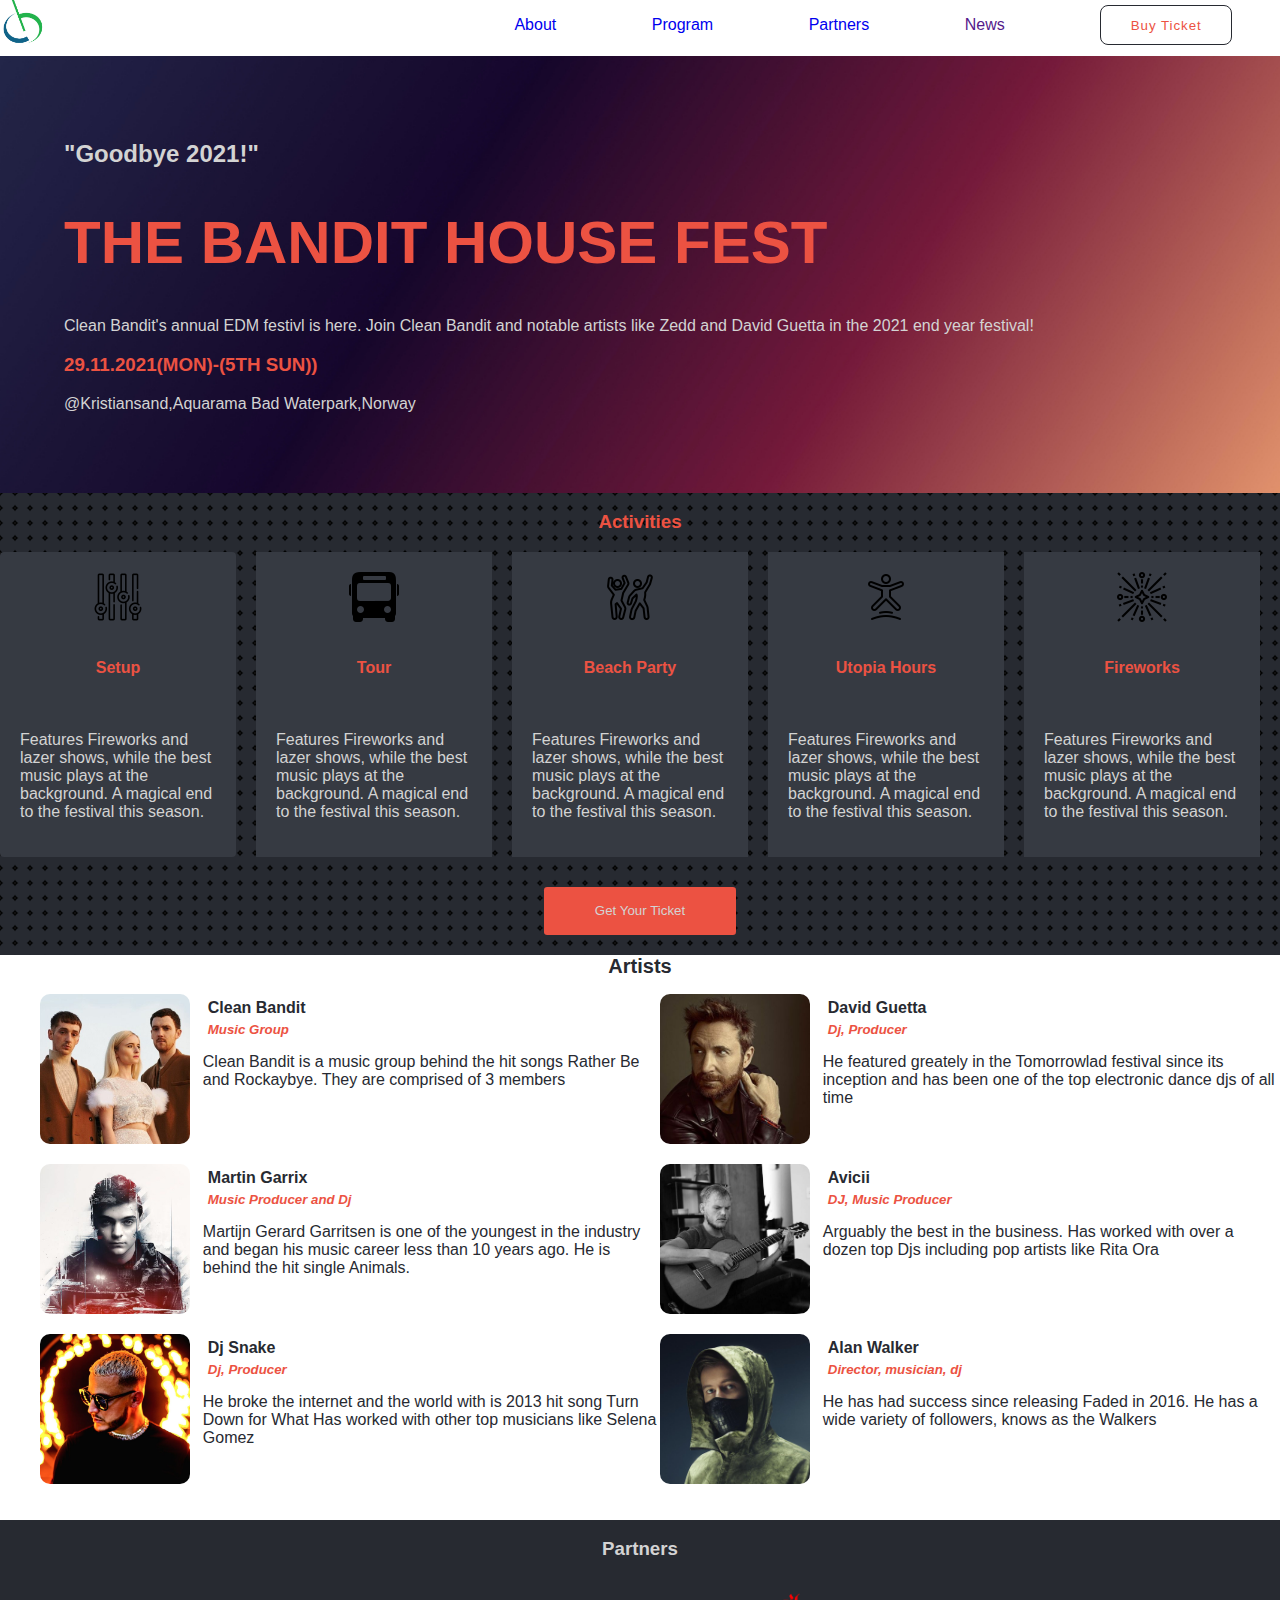
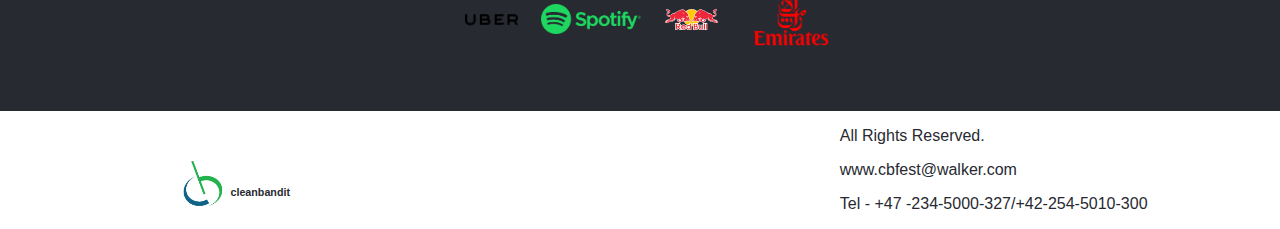
==== index.html @ acf460ab "Add files to the Capstone Project(Html,css,javascript,images,linter checkers)" ====
<!DOCTYPE html>
<html lang="en">
  <head>
    <meta charset="UTF-8" />
    <meta http-equiv="X-UA-Compatible" content="IE=edge" />
    <meta name="viewport" content="width=device-width, initial-scale=1.0" />
    <title>Capstone Project</title>
    <link rel="stylesheet" href="main.css" />
  </head>
  <body>
    <header class="header">
      <div class="top-bar">
        <i class="fab fa-instagram"></i>
        <i class="fab fa-instagram"></i>
        <i class="fab fa-instagram"></i>
        <i class="fab fa-instagram"></i>
      </div>
      <nav class="my-nav">
        <div class="my-logo">
          <a href="index.html"><img src="./images/cblogo.png" alt="link" /></a>
        </div>
        <div class="hamburger" id="hamburger">
          <img src="./images/more.png" alt="hamburger icon" />
        </div>
        <div class="nav-bar">
          <ul>
            <li>
              <a href="about.html"><p>About</p></a>
            </li>
            <li>
              <a href="#programme"><p>Program</p></a>
            </li>
            <li>
              <a href="#sponserr"><p>Partners</p></a>
            </li>
            <li>
              <a href="" class="new"><p>News</p></a>
            </li>
            <li>
              <button type="button" class="book" id="bookpage">
                Buy Ticket
              </button>
            </li>
          </ul>
        </div>
        <div class="modalcontainer" id="mcontainer">
          <span class="times" id="times">&times;</span>
          <div class="modal">
            <a href="about.html"><p>About</p></a>
            <a href="" id="programpage"><p>Program</p></a>
            <a href="" id="sponsor"><p>Sponsor</p></a>
            <a href="" id="news"><p>News</p></a>
            <a href="" id="boookpage"><p>Book</p></a>
          </div>
        </div>
      </nav>
    </header>
    <section class="hero-section">
      <div class="subtitle"><h2>"Goodbye 2021!"</h2></div>
      <div class="title">
        <h1>THE BANDIT HOUSE FEST</h1>
      </div>
      <div class="description">
        <p>
          Clean Bandit's annual EDM festivl is here. Join Clean Bandit and
          notable artists like Zedd and David Guetta in the 2021 end year
          festival!
        </p>
      </div>
      <div class="date">
        <h3>29.11.2021(MON)-(5TH SUN))</h3>
      </div>
      <div class="venue">
        <p>@Kristiansand,Aquarama Bad Waterpark,Norway</p>
      </div>
    </section>
    <section class="program" id="programme">
      <div class="activities"><h3>Activities</h3></div>
      <div class="container">
        <div class="act-one">
          <img src="./images/setup-50.png" alt="" />
          <h6>Setup</h6>
          <p>
            Features Fireworks and lazer shows, while the best music plays at
            the background. A magical end to the festival this season.
          </p>
        </div>
        <div class="act-two">
          <img src="./images/bus-50.png" alt="" />
          <h6>Tour</h6>
          <p>
            Features Fireworks and lazer shows, while the best music plays at
            the background. A magical end to the festival this season.
          </p>
        </div>
        <div class="act-three">
          <img src="./images/tparty-50.png" alt="" />
          <h6>Beach Party</h6>
          <p>
            Features Fireworks and lazer shows, while the best music plays at
            the background. A magical end to the festival this season.
          </p>
        </div>
        <div class="act-four">
          <img src="./images/jump-50.png" alt="" />
          <h6>Utopia Hours</h6>
          <p>
            Features Fireworks and lazer shows, while the best music plays at
            the background. A magical end to the festival this season.
          </p>
        </div>
        <div class="act-five">
          <img src="./images/fireworks-50.png" alt="" />
          <h6>Fireworks</h6>
          <p>
            Features Fireworks and lazer shows, while the best music plays at
            the background. A magical end to the festival this season.
          </p>
        </div>
      </div>
      <div class="book-ticket">
        <button class="ticket" id="bookticket" type="button">
          Get Your Ticket
        </button>
      </div>
    </section>
    <section class="headliners" id="headliners">
      <div class="artistss" id="artistss"></div>
      <ul>
        <li class="card1">
          <img id="img1" src="." alt="cleanbandit image" />
          <div class="awname">
            <h4 id="ha"></h4>
            <h5 id="h1"></h5>
            <p id="p1"></p>
          </div>
        </li>
        <li class="card2">
          <img id="img2" src="." alt="David Guettta  image" />
          <div class="dgname">
            <h4 id="hb"></h4>
            <h5 id="h2"></h5>
            <p id="p2"></p>
          </div>
        </li>
        <li class="card3">
          <img id="img3" src="." alt="martin Garrix images" />
          <div class="mname">
            <h4 id="hc"></h4>
            <h5 id="h3"></h5>
            <p id="p3"></p>
          </div>
        </li>
        <li class="card4">
          <img id="img4" src="." alt="Avicii image" />
          <div class="aname">
            <h4 id="hd"></h4>
            <h5 id="h4"></h5>
            <p id="p4"></p>
          </div>
        </li>
        <li class="card5">
          <img id="img5" src="." alt="Dj Snake image" />
          <div class="dname">
            <h4 id="he"></h4>
            <h5 id="h5"></h5>
            <p id="p5"></p>
          </div>
        </li>
        <li class="card6">
          <img id="img6" src="." alt="Alan Walker" />
          <div class="cname">
            <h4 id="hf"></h4>
            <h5 id="h6"></h5>
            <p id="p6"></p>
          </div>
        </li>
      </ul>
    </section>
    <section class="partner">
      <h3>Partners</h3>
      <div class="partners" id="sponserr">
        <div class="transport">
          <img src="./images/uber-50.png" alt="uber" />
        </div>
        <div class="spotify">
          <img src="./images/spotify.png" alt="spotify image" />
        </div>
        <div class="drinks">
          <img src="./images/red-bull-logo.png" alt="redbull image" />
        </div>
        <div class="Air">
          <img src="/images/fly.png" alt="fly emirates" />
        </div>
      </div>
    </section>
    <footer class="footer">
      <div class="logo">
        <img src="./images/cblogo.png" alt="" />
        <h6>cleanbandit</h6>
      </div>
      <span class="divide"></span>
      <div class="part2">
        <div class="rights"><p>All Rights Reserved.</p></div>
        <div class="web"><p>www.cbfest@walker.com</p></div>
        <div class="contact">
          <p>Tel - +47 -234-5000-327/+42-254-5010-300</p>
        </div>
      </div>
    </footer>
    <script src="main.js"></script>
    <script src="data.js"></script>
  </body>
</html>
---- main.css ----
html,
body {
  margin: 0;
  padding: 0;
  width: 100%;
  overflow-x: hidden;
  font-family: "Lato", sans-serif;
  color: #272a31;
  display: flex;
  flex-direction: column;
  justify-content: center;
}

.header {
  margin-bottom: 1.25rem;
}

.my-logo {
  display: flex;
  flex-direction: row;
  width: 100%;
  align-items: center;
  cursor: pointer;
}

.my-logo img {
  width: 50px;
  height: 50px;
}

.my-logo h6 {
  font-size: 1rem;
  margin: 0;
  width: 70%;
}

.hamburger {
  width: 10%;
}

.hamburger img {
  width: 40px;
  height: 40px;
  position: relative;
  right: 0;
  float: right;
}

#mcontainer {
  position: fixed;
  width: 100%;
  height: 100vh;
  background-color: #ec5242;
  opacity: 1;
  top: 0;
  display: none;
}

.modal {
  display: flex;
  flex-direction: column;
  align-items: center;
  padding-top: 7.25rem;
  z-index: 5;
}

.modal a {
  text-decoration: none;
  color: #d3d3d3;
  font-size: 2rem;
}

.times {
  position: fixed;
  float: right;
  right: 10%;
  top: 2rem;
  font-size: 2.5rem;
}

.my-nav {
  display: flex;
  position: fixed;
  justify-content: space-around;
  width: 100%;
  top: 0;
  background-color: #fff;
}

.nav-bar {
  display: none;
}

.about-hero-section {
  padding: 4%;
  margin-top: 2.25rem;
  display: flex;
  flex-direction: column;
  align-items: center;
  border-style: solid;
  border-color: #d3d3d3;
  border-width: 2px;
}

.about-title {
  width: 70%;
  height: 30%;
}

.bandit h1 {
  color: #ec5242;
  opacity: 0.9;
  font-size: 2.5rem;
}

.acontact {
  display: flex;
  flex-direction: column;
  padding: 5%;
}

.logo-description {
  display: flex;
  flex-direction: column;
  justify-content: center;
  align-items: center;
  padding: 5%;
  border-style: solid;
  border-radius: 0.1875rem;
  border-color: #ec5242;
}

.logo-description img {
  width: 8.25rem;
  height: 8.25rem;
}

.past-festivals {
  display: flex;
  flex-direction: column;
  align-items: center;
  padding: 5%;
}

.past-festivals img {
  width: 22.5rem;
  height: 11.25rem;
  border-radius: 0.5rem;
}

.hero-section {
  background-image: url(./images/gradienta.jpg);
  background-repeat: no-repeat;
  background-size: cover;
  padding: 5%;
  margin-top: 2.25rem;
}

.subtitle {
  width: 100%;
  color: #d3d3d3;
}

.title {
  color: #ec5242;
  font-weight: 800;
  font-size: 30px;

  /* webkit-text-fill-color: #ec5242;
  -webkit-background-clip: text; */
}

.description {
  color: #d3d3d3;
}

.date {
  color: #d3d3d3;
}

.venue {
  color: #d3d3d3;
}

.program {
  display: flex;
  width: 100%;
  flex-direction: column;
  align-items: center;
  align-content: center;
  justify-content: space-between;
  background-color: #272a31;
  background-size: 15px 15px;
  background-image: radial-gradient(transparent 8px, #000, #242121);
  background-repeat: repeat;
}

.program p {
  color: #d3d3d3;
}

.program h6 {
  color: #ec5242;
  font-size: 1rem;
}

.activities {
  color: #ec5242;
}

.act-one {
  width: 100%;
  height: 20%;
  background-color: #363a42;
  display: -ms-grid;
  display: grid;
  grid-template-columns: 0.15fr 0.25fr 0.6fr;
  align-items: center;
  margin-bottom: 30px;
}

.act-two {
  width: 100%;
  height: 20%;
  background-color: #363a42;
  display: -ms-grid;
  display: grid;
  grid-template-columns: 0.15fr 0.25fr 0.6fr;
  align-items: center;
  margin-bottom: 30px;
}

.act-three {
  width: 100%;
  height: 20%;
  background-color: #363a42;
  display: -ms-grid;
  display: grid;
  grid-template-columns: 0.15fr 0.25fr 0.6fr;
  align-items: center;
  margin-bottom: 30px;
}

.act-four {
  width: 100%;
  height: 20%;
  background-color: #363a42;
  display: -ms-grid;
  display: grid;
  grid-template-columns: 0.15fr 0.25fr 0.6fr;
  align-items: center;
  margin-bottom: 30px;
}

.act-five {
  width: 100%;
  height: 20%;
  background-color: #363a42;
  display: -ms-grid;
  display: grid;
  grid-template-columns: 0.15fr 0.25fr 0.6fr;
  align-items: center;
  margin-bottom: 30px;
}

.ticket {
  background-color: #ec5242;
  width: 12rem;
  height: 3rem;
  color: #d3d3d3;
  border: none;
  border-radius: 0.2rem;
  margin-bottom: 1.25rem;
}

.ticket:hover {
  width: 12.5rem;
  height: 3.5rem;
}

.headliners {
  display: flex;
  flex-direction: column;
  align-items: center;
}

.partners img {
  width: 100px;
  height: 50%;
  object-fit: contain;
  padding: 1%;
}

.footer img {
  width: 50px;
  height: 50px;
}

.headliners img:hover {
  border-left: #ec5242 solid 5px;
  cursor: pointer;
  border-right: #272a31 solid 5px;
  border-top: #272a31 solid 5px;
  border-bottom: #ec5242 solid 5px;
}

.artistss {
  font-size: 1.25rem;
  color: #272a31;
  font-weight: 800;
}

.headliners ul li {
  display: flex;
  flex-direction: row;
  justify-content: space-around;
}

#img1 {
  width: 150px;
  height: 150px;
  border-radius: 10px;
  background-size: cover;
  margin-bottom: 1.25rem;
}

#img2 {
  width: 180px;
  height: 150px;
  background-size: cover;
  border-radius: 10px;
  margin-bottom: 1.25rem;
}

#img3 {
  width: 150px;
  height: 150px;
  border-radius: 10px;
  background-size: cover;
  margin-bottom: 1.25rem;
}

#img4 {
  width: 150px;
  height: 150px;
  border-radius: 10px;
  background-size: cover;
  margin-bottom: 1.25rem;
}

#img5 {
  width: 150px;
  height: 150px;
  border-radius: 10px;
  background-size: cover;
  margin-bottom: 1.25rem;
}

#img6 {
  width: 150px;
  height: 150px;
  border-radius: 10px;
  background-size: cover;
  margin-bottom: 1.25rem;
}

.headliners h4,
h5 {
  margin: 5px;
}

#h1 {
  color: #ec5242;
  font-style: italic;
}

#h2 {
  color: #ec5242;
  font-style: italic;
}

#h3 {
  color: #ec5242;
  font-style: italic;
}

#h4 {
  color: #ec5242;
  font-style: italic;
}

#h5 {
  color: #ec5242;
  font-style: italic;
}

#h6 {
  color: #ec5242;
  font-style: italic;
}

.awname {
  padding-left: 0.8rem;
}

.dgname {
  padding-left: 0.8rem;
}

.mname {
  padding-left: 0.8rem;
}

.aname {
  padding-left: 0.8rem;
}

.dname {
  padding-left: 0.8rem;
}

.cname {
  padding-left: 0.8rem;
}

.partner {
  display: flex;
  flex-direction: column;
  justify-content: center;
  align-items: center;
  background-color: #272a31;
  height: 100%;
  width: 100%;
}

.partner h3 {
  color: #d3d3d3;
}

.partners {
  display: flex;
  padding: 1%;
}

.footer {
  display: flex;
  width: 100%;
  justify-content: space-around;
}

.logo {
  display: flex;
  padding-left: 3rem;
  padding-top: 2.125rem;
  margin-right: 1.25rem;
}

@media screen and (min-width: 768px) {
  body {
    margin: 0;
    padding: 0;
  }

  .nav-bar {
    display: flex;
    width: 100%;
  }

  .hamburger {
    display: none;
  }

  .my-logo {
    width: 50%;
  }

  .my-nav {
    width: 100%;
    height: 3.125rem;
    background-color: #fff;
    align-items: center;
    display: flex;
  }

  .nav-bar ul {
    display: flex;
    width: 100%;
    justify-content: space-around;
  }

  .nav-bar ul li {
    list-style: none;
  }

  .nav-bar ul li a {
    text-decoration: none;
  }

  .book {
    color: #ec5242;
    text-align: center;
    letter-spacing: 0.07em;
    background-color: transparent;
    border: 0.0625rem;
    border-style: solid;
    border-color: #272a31;
    border-radius: 0.5rem;
    width: 8.25rem;
    height: 2.5rem;
    margin-top: 0.3125rem;
  }

  .subtitle {
    color: #d3d3d3;
  }

  .date h3 {
    color: #ec5242;
  }

  .description {
    color: #d3d3d3;
  }

  .hero-section {
    background-image: url(./images/gradienta.jpg);
    background-repeat: no-repeat;
    background-size: cover;
    background-position: center;
    padding: 5%;
    margin-top: 2.25rem;
  }

  .program {
    display: flex;
    flex-direction: column;
    justify-content: space-around;
  }
  .program p {
    color: #d3d3d3;
  }

  .container {
    display: flex;
  }

  .act-one {
    display: flex;
    flex-direction: column;
    border-radius: 0.25rem;
    padding: 20px;
    margin-right: 1.25rem;
  }

  .act-two {
    display: flex;
    flex-direction: column;
    padding: 20px;
    margin-right: 1.25rem;
  }

  .act-three {
    display: flex;
    flex-direction: column;
    padding: 20px;
    margin-right: 1.25rem;
  }

  .act-four {
    display: flex;
    flex-direction: column;
    padding: 20px;
    margin-right: 1.25rem;
  }

  .act-five {
    display: flex;
    flex-direction: column;
    padding: 20px;
    margin-right: 1.25rem;
  }

  .headliners {
    display: flex;
  }

  .headliners ul {
    display: -ms-grid;
    display: grid;
    grid-template-columns: 1fr 1fr;
  }

  .past-festivals img {
    width: 90%;
    height: 60%;
    display: flex;
    flex-direction: column;
  }

  .about-hero-section {
    background-image: url(./images/gradienta.jpg);
    background-repeat: no-repeat;
    background-size: cover;
  }

  .about-title p {
    color: #d3d3d3;
    z-index: 3;
  }

  .acontact {
    color: #d3d3d3;
    z-index: 3;
  }

  .footer {
    display: flex;
    justify-content: space-around;
  }

  .logo {
    padding-top: 3.125rem;
  }
}
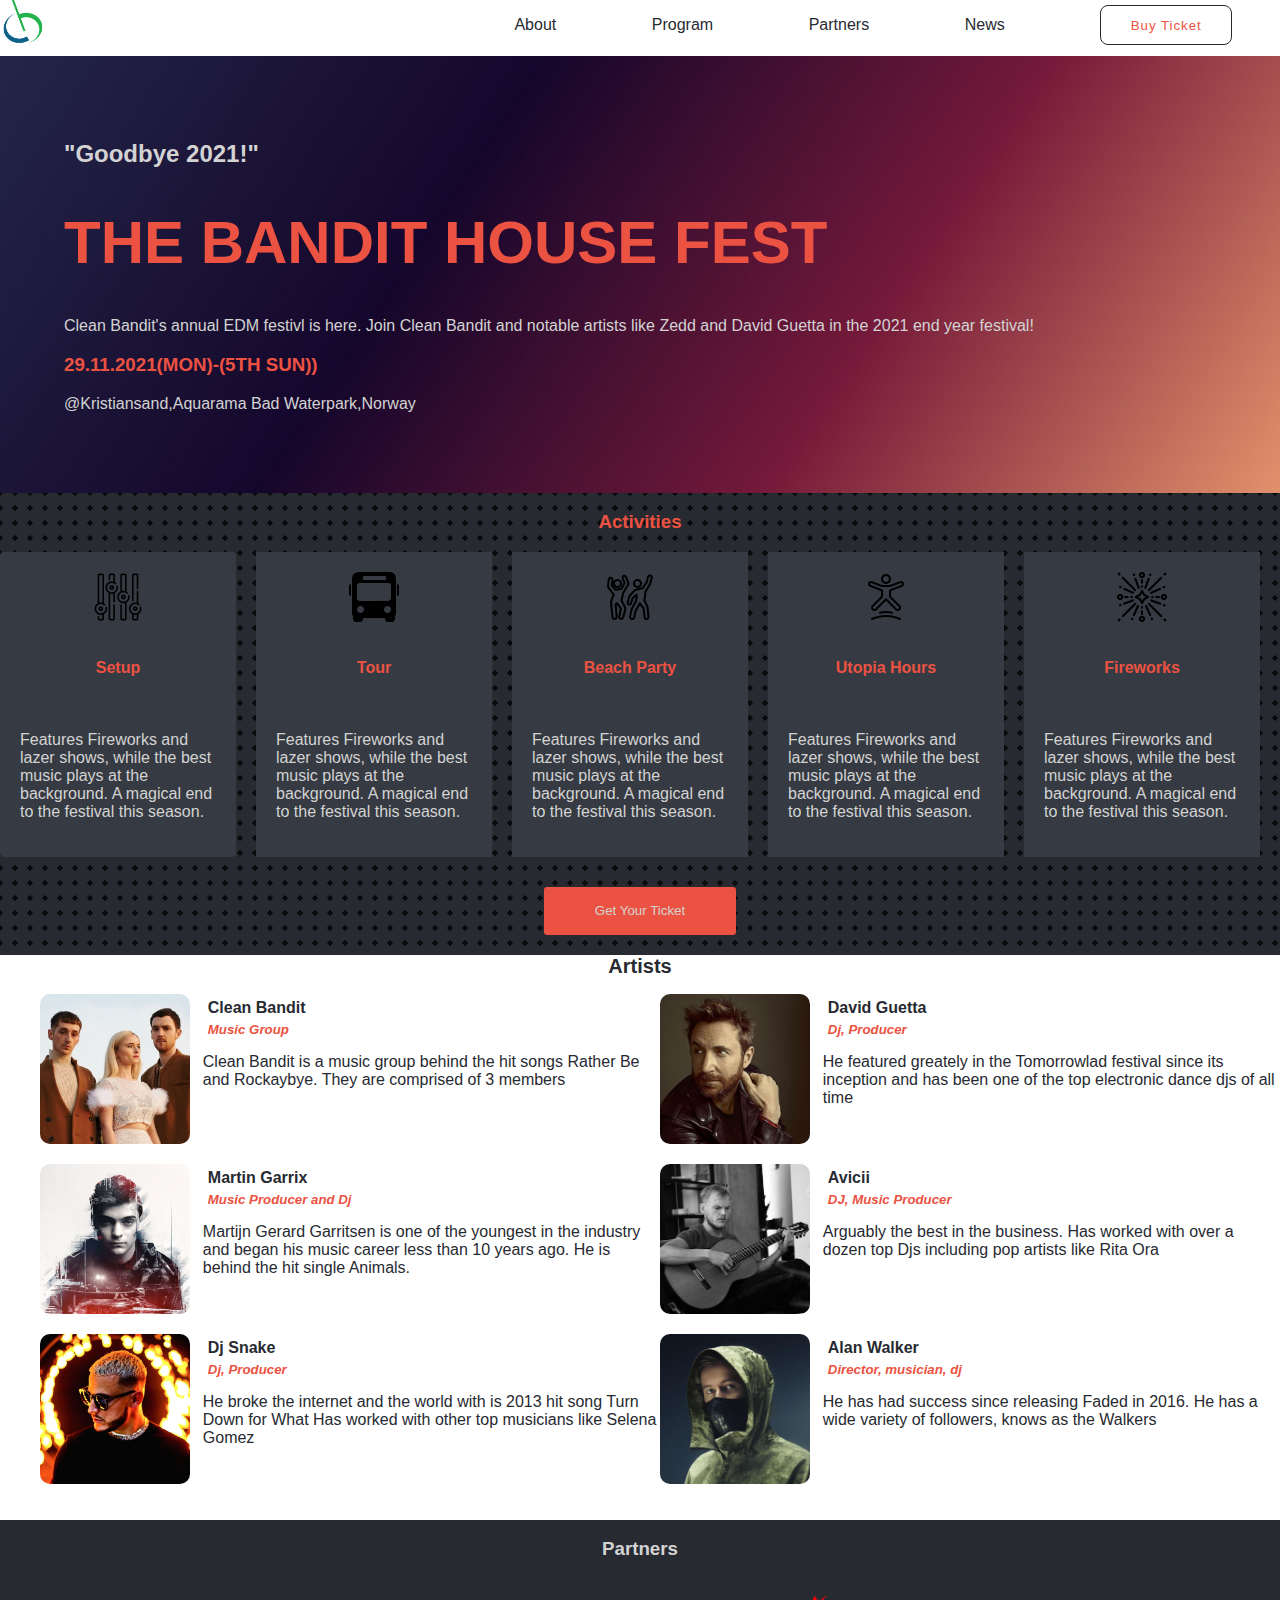
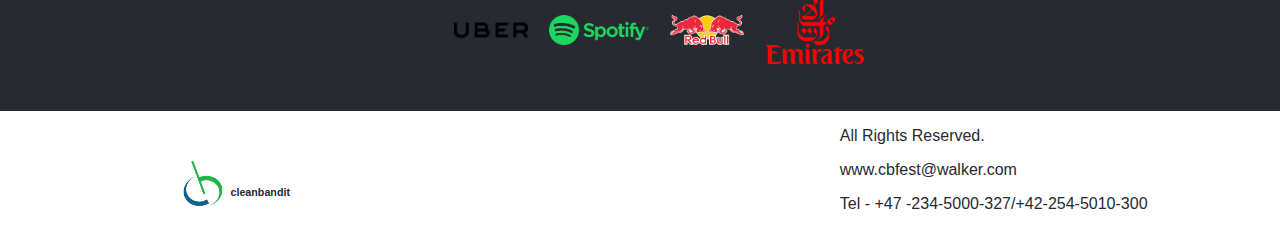
==== commit 94be45c3: "Make minor changes to nav-bar/edited readme screenshots" ====
--- a/index.html
+++ b/index.html
@@ -189,8 +189,8 @@
         <div class="drinks">
           <img src="./images/red-bull-logo.png" alt="redbull image" />
         </div>
-        <div class="Air">
-          <img src="/images/fly.png" alt="fly emirates" />
+        <div class="air">
+          <img src="./images/fly.png" alt="fly emirates" />
         </div>
       </div>
     </section>
--- a/main.css
+++ b/main.css
@@ -89,6 +89,7 @@
 
 .nav-bar {
   display: none;
+  color: #272a31;
 }
 
 .about-hero-section {
@@ -286,7 +287,7 @@
 
 .partners img {
   width: 100px;
-  height: 50%;
+  height: 70%;
   object-fit: contain;
   padding: 1%;
 }
@@ -441,7 +442,18 @@
   display: flex;
   padding: 1%;
 }
-
+.transport {
+  margin-right: 2%;
+}
+.spotify {
+  margin-right: 2%;
+}
+.drinks {
+  margin-right: 2%;
+}
+.air {
+  margin-right: 2%;
+}
 .footer {
   display: flex;
   width: 100%;
@@ -494,6 +506,7 @@
 
   .nav-bar ul li a {
     text-decoration: none;
+    color: #272a31;
   }
 
   .book {
@@ -536,6 +549,7 @@
     flex-direction: column;
     justify-content: space-around;
   }
+
   .program p {
     color: #d3d3d3;
   }
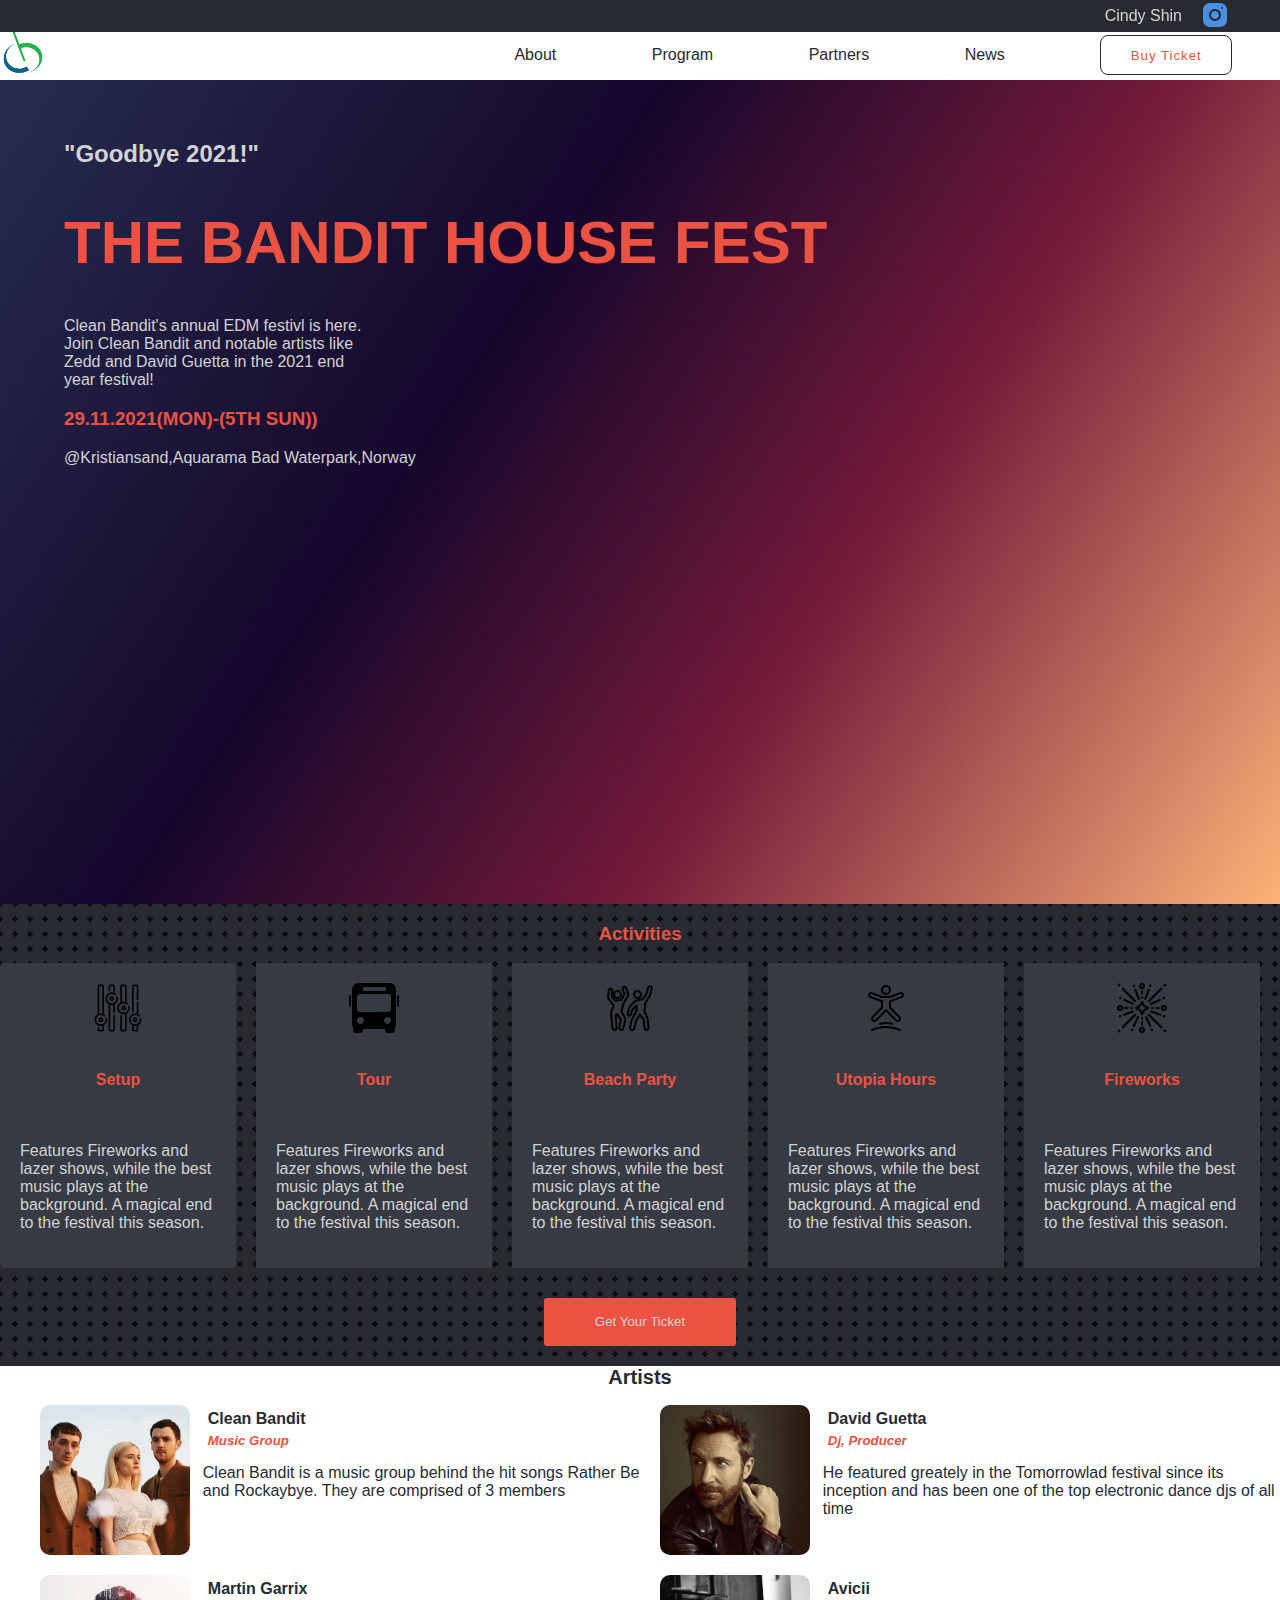
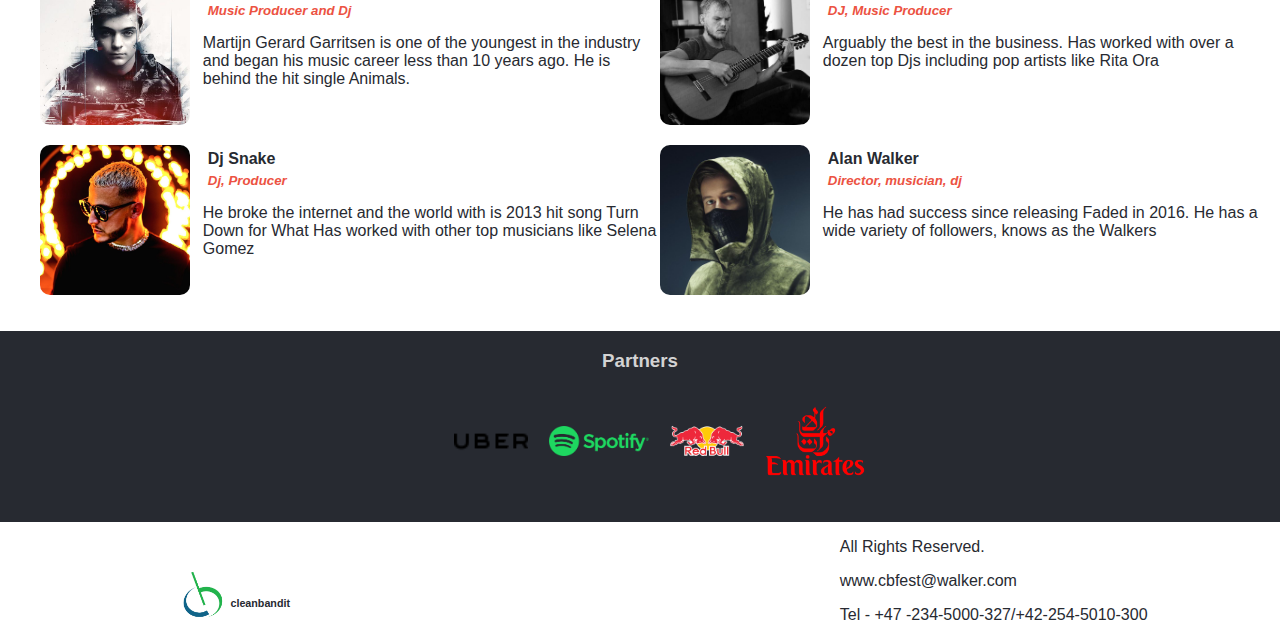
==== commit 07ff7015: "Modified files, added top nav bar" ====
--- a/index.html
+++ b/index.html
@@ -9,13 +9,13 @@
   </head>
   <body>
     <header class="header">
-      <div class="top-bar">
-        <i class="fab fa-instagram"></i>
-        <i class="fab fa-instagram"></i>
-        <i class="fab fa-instagram"></i>
-        <i class="fab fa-instagram"></i>
-      </div>
       <nav class="my-nav">
+        <div class="top-bar">
+          <a href=""
+            ><img class="insta" src="./images/instagram-30.png" alt=""
+          /></a>
+          <p>Cindy Shin</p>
+        </div>
         <div class="my-logo">
           <a href="index.html"><img src="./images/cblogo.png" alt="link" /></a>
         </div>
--- a/main.css
+++ b/main.css
@@ -78,6 +78,10 @@
   font-size: 2.5rem;
 }
 
+.top-bar {
+  display: none;
+}
+
 .my-nav {
   display: flex;
   position: fixed;
@@ -100,7 +104,11 @@
   align-items: center;
   border-style: solid;
   border-color: #d3d3d3;
-  border-width: 2px;
+  border-width: 0;
+  background-image: url(./images/gradienta.jpg);
+  background-repeat: no-repeat;
+  background-size: cover;
+  height: 90vh;
 }
 
 .about-title {
@@ -108,9 +116,12 @@
   height: 30%;
 }
 
+.about-title p {
+  color: #d3d3d3;
+}
+
 .bandit h1 {
   color: #ec5242;
-  opacity: 0.9;
   font-size: 2.5rem;
 }
 
@@ -118,6 +129,7 @@
   display: flex;
   flex-direction: column;
   padding: 5%;
+  color: #d3d3d3;
 }
 
 .logo-description {
@@ -155,6 +167,7 @@
   background-size: cover;
   padding: 5%;
   margin-top: 2.25rem;
+  height: 90vh;
 }
 
 .subtitle {
@@ -442,18 +455,23 @@
   display: flex;
   padding: 1%;
 }
+
 .transport {
   margin-right: 2%;
 }
+
 .spotify {
   margin-right: 2%;
 }
+
 .drinks {
   margin-right: 2%;
 }
+
 .air {
   margin-right: 2%;
 }
+
 .footer {
   display: flex;
   width: 100%;
@@ -468,6 +486,7 @@
 }
 
 @media screen and (min-width: 768px) {
+  html,
   body {
     margin: 0;
     padding: 0;
@@ -492,6 +511,8 @@
     background-color: #fff;
     align-items: center;
     display: flex;
+    position: fixed;
+    top: 1.875rem;
   }
 
   .nav-bar ul {
@@ -507,6 +528,28 @@
   .nav-bar ul li a {
     text-decoration: none;
     color: #272a31;
+  }
+
+  .top-bar {
+    width: 100%;
+    height: 2rem;
+    background-color: #272a31;
+    position: fixed;
+    top: 0;
+    display: flex;
+    align-items: center;
+  }
+
+  .insta {
+    position: fixed;
+    right: 3.125rem;
+    top: 0;
+  }
+
+  .top-bar p {
+    position: fixed;
+    right: 6.125rem;
+    color: #d3d3d3;
   }
 
   .book {
@@ -533,6 +576,7 @@
 
   .description {
     color: #d3d3d3;
+    width: 18.75rem;
   }
 
   .hero-section {
@@ -542,6 +586,7 @@
     background-position: center;
     padding: 5%;
     margin-top: 2.25rem;
+    height: 80vh;
   }
 
   .program {
@@ -604,11 +649,14 @@
     grid-template-columns: 1fr 1fr;
   }
 
+  .past-festivals {
+    display: flex;
+  }
+
   .past-festivals img {
-    width: 90%;
-    height: 60%;
-    display: flex;
-    flex-direction: column;
+    width: 400px;
+    height: 200px;
+    display: flex;
   }
 
   .about-hero-section {
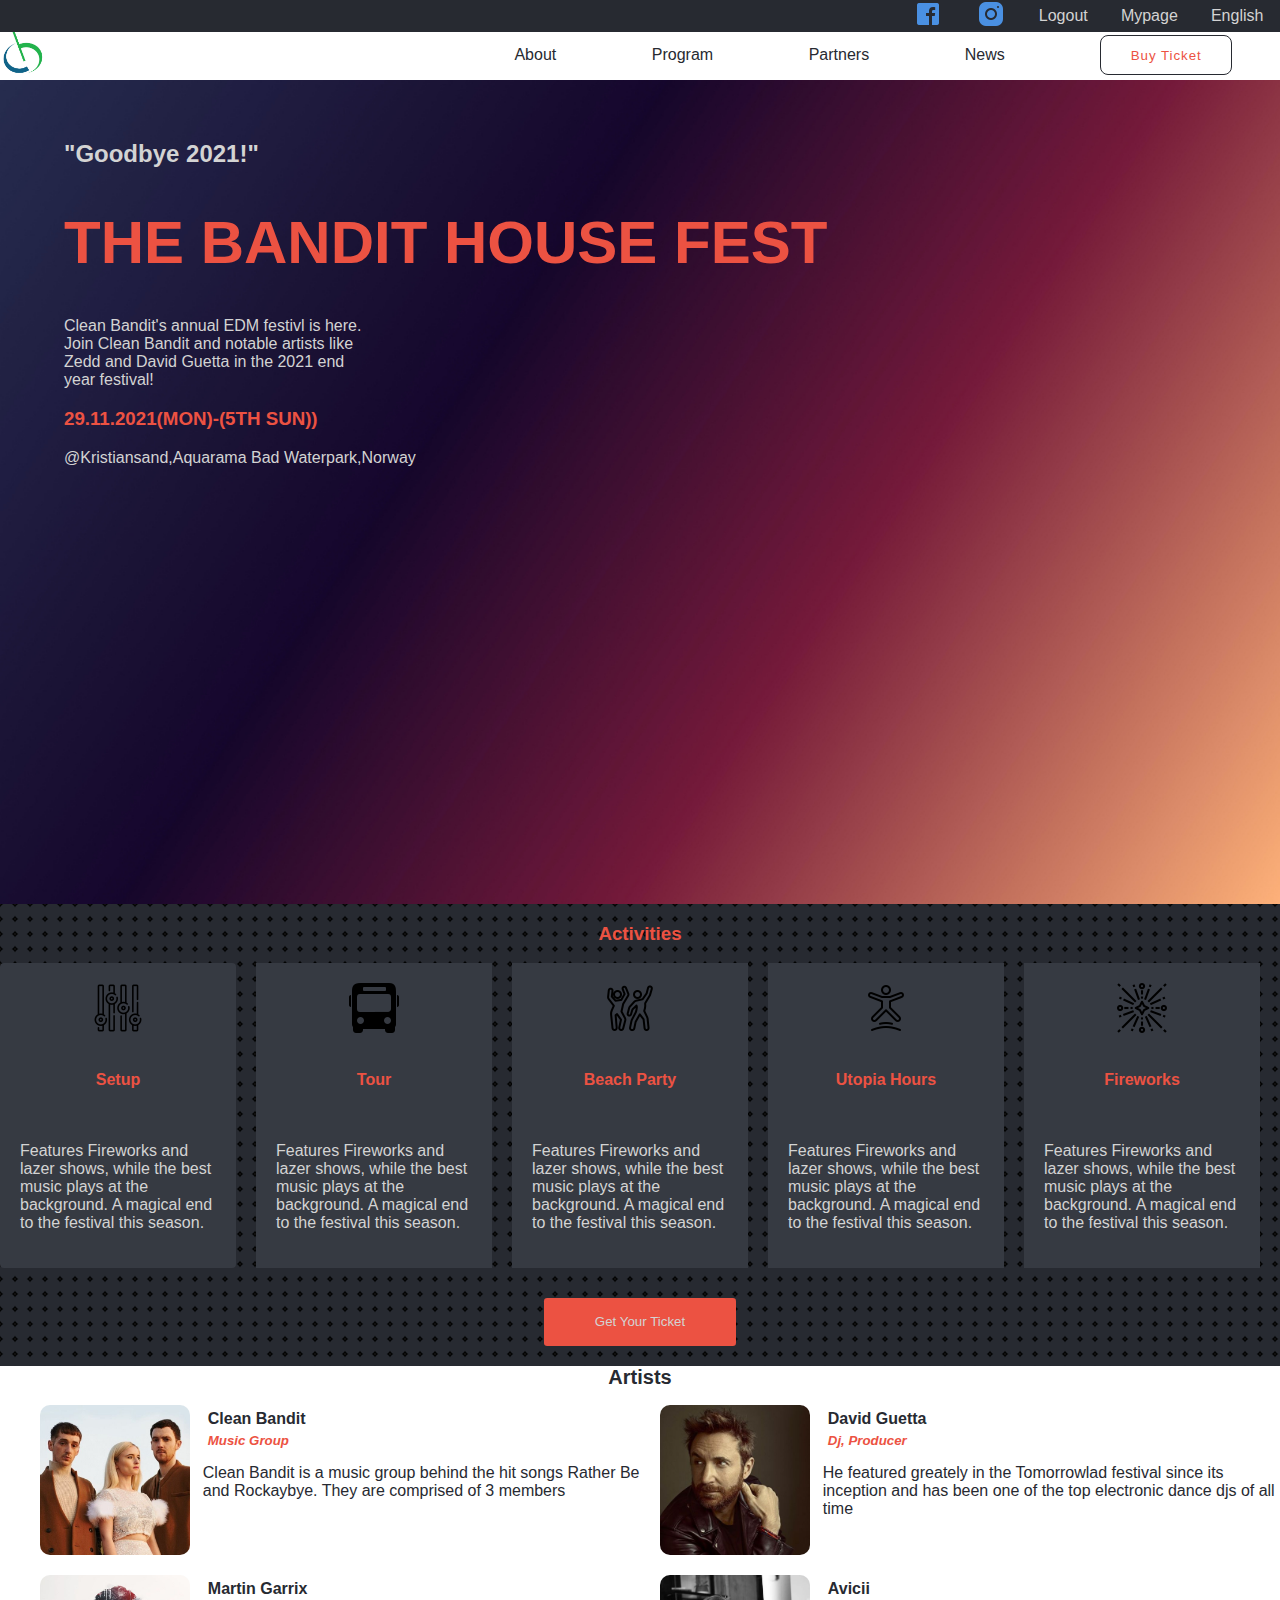
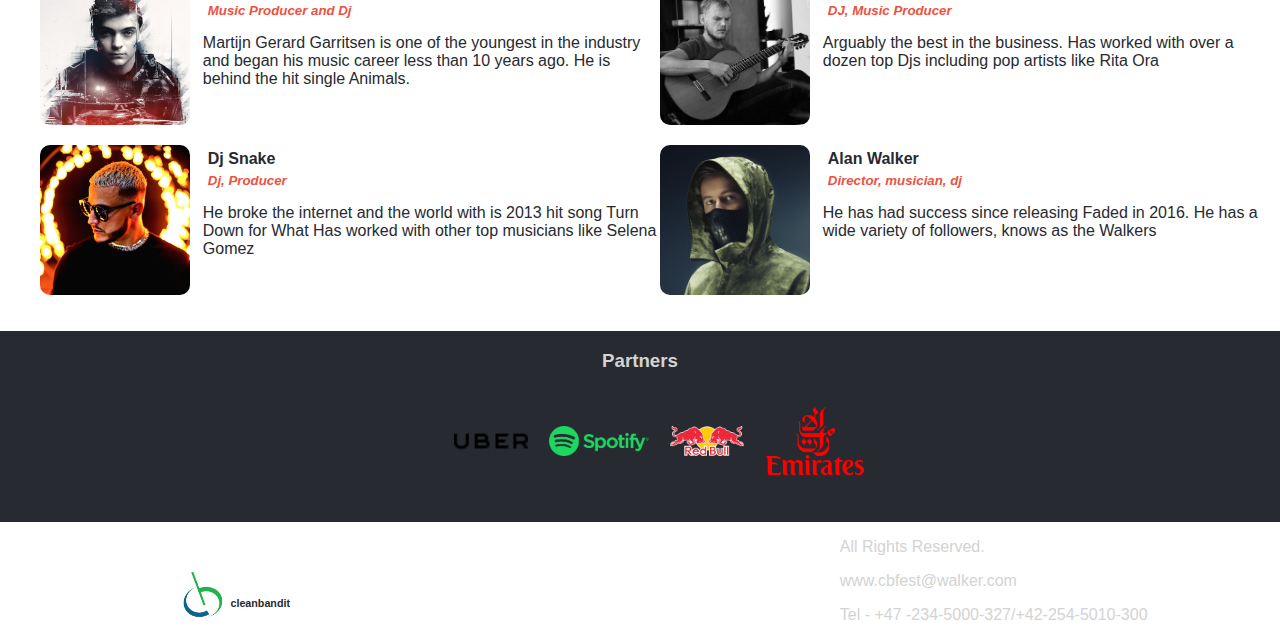
==== commit 772d32e2: "Add demo link, add socialmedia, add dynamic html data.js" ====
--- a/index.html
+++ b/index.html
@@ -11,10 +11,23 @@
     <header class="header">
       <nav class="my-nav">
         <div class="top-bar">
-          <a href=""
-            ><img class="insta" src="./images/instagram-30.png" alt=""
-          /></a>
-          <p>Cindy Shin</p>
+          <ul>
+            <li>
+              <a href=""><img src="./images/facebook-30.png" alt="" /></a>
+            </li>
+            <li>
+              <a href=""><img src="./images/instagram-30.png" alt="" /></a>
+            </li>
+            <li>
+              <a href=""><p>Logout</p></a>
+            </li>
+            <li>
+              <a href=""><p>Mypage</p></a>
+            </li>
+            <li>
+              <a href=""><p>English</p></a>
+            </li>
+          </ul>
         </div>
         <div class="my-logo">
           <a href="index.html"><img src="./images/cblogo.png" alt="link" /></a>
@@ -125,57 +138,7 @@
       </div>
     </section>
     <section class="headliners" id="headliners">
-      <div class="artistss" id="artistss"></div>
-      <ul>
-        <li class="card1">
-          <img id="img1" src="." alt="cleanbandit image" />
-          <div class="awname">
-            <h4 id="ha"></h4>
-            <h5 id="h1"></h5>
-            <p id="p1"></p>
-          </div>
-        </li>
-        <li class="card2">
-          <img id="img2" src="." alt="David Guettta  image" />
-          <div class="dgname">
-            <h4 id="hb"></h4>
-            <h5 id="h2"></h5>
-            <p id="p2"></p>
-          </div>
-        </li>
-        <li class="card3">
-          <img id="img3" src="." alt="martin Garrix images" />
-          <div class="mname">
-            <h4 id="hc"></h4>
-            <h5 id="h3"></h5>
-            <p id="p3"></p>
-          </div>
-        </li>
-        <li class="card4">
-          <img id="img4" src="." alt="Avicii image" />
-          <div class="aname">
-            <h4 id="hd"></h4>
-            <h5 id="h4"></h5>
-            <p id="p4"></p>
-          </div>
-        </li>
-        <li class="card5">
-          <img id="img5" src="." alt="Dj Snake image" />
-          <div class="dname">
-            <h4 id="he"></h4>
-            <h5 id="h5"></h5>
-            <p id="p5"></p>
-          </div>
-        </li>
-        <li class="card6">
-          <img id="img6" src="." alt="Alan Walker" />
-          <div class="cname">
-            <h4 id="hf"></h4>
-            <h5 id="h6"></h5>
-            <p id="p6"></p>
-          </div>
-        </li>
-      </ul>
+      <div class="artistss" id="artistss"><h1>Artists</h1></div>
     </section>
     <section class="partner">
       <h3>Partners</h3>
--- a/main.css
+++ b/main.css
@@ -413,28 +413,36 @@
   font-style: italic;
 }
 
-.awname {
+#awname {
   padding-left: 0.8rem;
 }
 
-.dgname {
+#dgname {
   padding-left: 0.8rem;
 }
 
-.mname {
+#mname {
   padding-left: 0.8rem;
 }
 
-.aname {
+#aname {
   padding-left: 0.8rem;
 }
 
-.dname {
+#dname {
   padding-left: 0.8rem;
 }
 
-.cname {
+#cname {
   padding-left: 0.8rem;
+}
+
+.twenty {
+  font-weight: bold;
+}
+
+.nine {
+  font-weight: bold;
 }
 
 .partner {
@@ -537,18 +545,25 @@
     position: fixed;
     top: 0;
     display: flex;
+    flex-direction: row-reverse;
     align-items: center;
   }
 
-  .insta {
-    position: fixed;
-    right: 3.125rem;
-    top: 0;
-  }
-
-  .top-bar p {
-    position: fixed;
-    right: 6.125rem;
+  .top-bar ul {
+    display: flex;
+    justify-content: space-around;
+    align-items: center;
+    width: 30%;
+    position: relative;
+    right: 0;
+  }
+
+  .top-bar ul li {
+    list-style: none;
+  }
+
+  .top-bar ul li a {
+    text-decoration: none;
     color: #d3d3d3;
   }
 
@@ -651,11 +666,40 @@
 
   .past-festivals {
     display: flex;
+    flex-direction: column;
+  }
+
+  .pastimg {
+    display: flex;
+    flex-direction: row;
+    justify-content: center;
+  }
+
+  .pastimg .nairobi {
+    margin-right: 0;
+  }
+
+  .twenty {
+    color: #fff;
+    font-size: 2rem;
+    font-weight: 1000;
+    position: relative;
+    right: 232px;
+    margin-top: 0;
+  }
+
+  .nine {
+    color: #fff;
+    font-size: 2rem;
+    font-weight: 1000;
+    position: relative;
+    right: 232px;
+    margin-top: 0;
   }
 
   .past-festivals img {
-    width: 400px;
-    height: 200px;
+    width: 350px;
+    height: 175px;
     display: flex;
   }
 
@@ -675,9 +719,14 @@
     z-index: 3;
   }
 
-  .footer {
+  .footera {
     display: flex;
     justify-content: space-around;
+    background-color: #272a31;
+  }
+
+  .footer .part2 {
+    color: #d3d3d3;
   }
 
   .logo {
